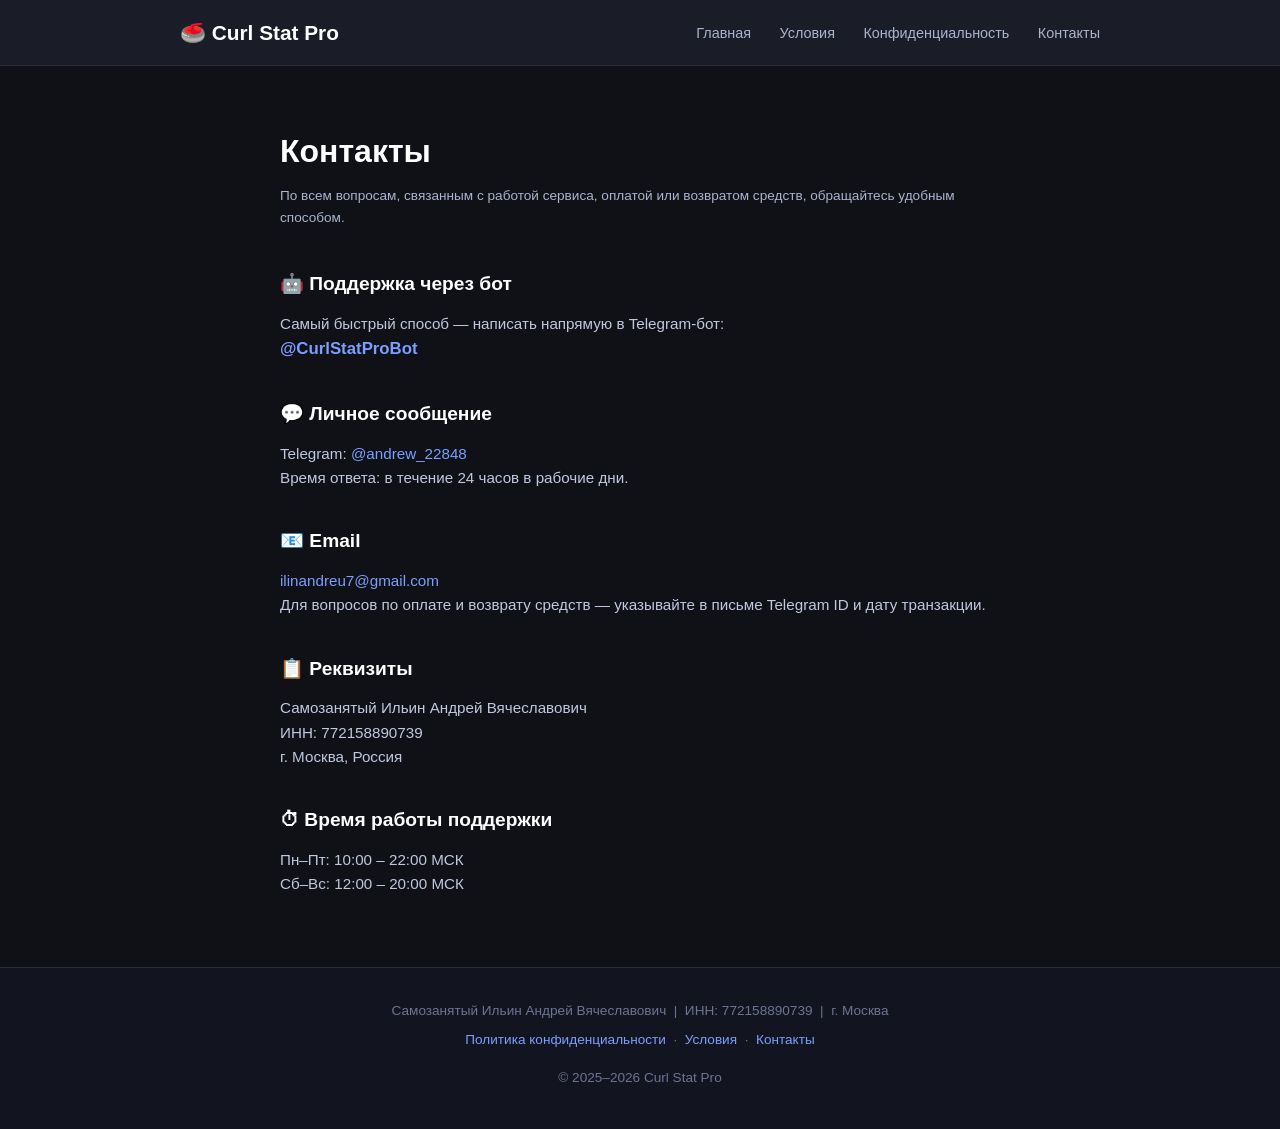
==== contacts.html @ fdbb995f "Initial landing: index, privacy, terms, contacts" ====
<!DOCTYPE html>
<html lang="ru">
<head>
  <meta charset="UTF-8">
  <meta name="viewport" content="width=device-width, initial-scale=1.0">
  <title>Контакты — Curl Stat Pro</title>
  <link rel="stylesheet" href="style.css">
</head>
<body>
  <header>
    <div class="container">
      <div class="logo"><a href="index.html" style="color:#fff;text-decoration:none">🥌 Curl Stat Pro</a></div>
      <nav>
        <a href="index.html">Главная</a>
        <a href="terms.html">Условия</a>
        <a href="privacy.html">Конфиденциальность</a>
        <a href="contacts.html">Контакты</a>
      </nav>
    </div>
  </header>

  <div class="page-content">
    <h1>Контакты</h1>
    <p class="updated">По всем вопросам, связанным с работой сервиса, оплатой или возвратом средств, обращайтесь удобным способом.</p>

    <h2>🤖 Поддержка через бот</h2>
    <p>Самый быстрый способ — написать напрямую в Telegram-бот:<br>
    <a href="https://t.me/CurlStatProBot" target="_blank" style="font-size:1.05rem;font-weight:600">@CurlStatProBot</a></p>

    <h2>💬 Личное сообщение</h2>
    <p>Telegram: <a href="https://t.me/andrew_22848" target="_blank">@andrew_22848</a><br>
    Время ответа: в течение 24 часов в рабочие дни.</p>

    <h2>📧 Email</h2>
    <p><a href="mailto:ilinandreu7@gmail.com">ilinandreu7@gmail.com</a><br>
    Для вопросов по оплате и возврату средств — указывайте в письме Telegram ID и дату транзакции.</p>

    <h2>📋 Реквизиты</h2>
    <p>
      Самозанятый Ильин Андрей Вячеславович<br>
      ИНН: 772158890739<br>
      г. Москва, Россия
    </p>

    <h2>⏱ Время работы поддержки</h2>
    <p>Пн–Пт: 10:00 – 22:00 МСК<br>
    Сб–Вс: 12:00 – 20:00 МСК</p>
  </div>

  <footer>
    <div class="container">
      <p>Самозанятый Ильин Андрей Вячеславович &nbsp;|&nbsp; ИНН: 772158890739 &nbsp;|&nbsp; г. Москва</p>
      <p><a href="privacy.html">Политика конфиденциальности</a> &nbsp;·&nbsp; <a href="terms.html">Условия</a> &nbsp;·&nbsp; <a href="contacts.html">Контакты</a></p>
      <p class="copy">&copy; 2025–2026 Curl Stat Pro</p>
    </div>
  </footer>
</body>
</html>
---- style.css ----
* { margin: 0; padding: 0; box-sizing: border-box; }
body { font-family: -apple-system, BlinkMacSystemFont, 'Segoe UI', sans-serif; background: #0f1117; color: #e8eaf6; line-height: 1.6; }
a { color: #7c9eff; text-decoration: none; }
a:hover { text-decoration: underline; }

.container { max-width: 960px; margin: 0 auto; padding: 0 20px; }

header { background: #1a1d27; border-bottom: 1px solid #2a2d3a; padding: 16px 0; position: sticky; top: 0; z-index: 100; }
header .container { display: flex; align-items: center; justify-content: space-between; }
.logo { font-size: 1.3rem; font-weight: 700; color: #fff; }
nav a { margin-left: 24px; color: #aab4d0; font-size: .9rem; }
nav a:hover { color: #fff; text-decoration: none; }

.hero { background: linear-gradient(135deg, #1a1d27 0%, #12151f 100%); padding: 80px 0 60px; text-align: center; }
.hero h1 { font-size: 2.8rem; font-weight: 800; color: #fff; margin-bottom: 16px; }
.subtitle { font-size: 1.15rem; color: #aab4d0; max-width: 560px; margin: 0 auto 36px; }

.btn-primary { background: #4a6fff; color: #fff; padding: 14px 32px; border-radius: 10px; font-weight: 600; font-size: 1rem; display: inline-block; transition: background .2s; }
.btn-primary:hover { background: #3a5fee; text-decoration: none; }
.btn-secondary { background: transparent; color: #7c9eff; border: 2px solid #4a6fff; padding: 12px 30px; border-radius: 10px; font-weight: 600; font-size: 1rem; display: inline-block; transition: all .2s; }
.btn-secondary:hover { background: #4a6fff22; text-decoration: none; }

section { padding: 64px 0; }
section h2 { font-size: 1.8rem; font-weight: 700; color: #fff; text-align: center; margin-bottom: 40px; }

.grid { display: grid; grid-template-columns: repeat(auto-fit, minmax(260px, 1fr)); gap: 20px; }
.card { background: #1a1d27; border: 1px solid #2a2d3a; border-radius: 14px; padding: 28px; }
.card .icon { font-size: 2rem; margin-bottom: 12px; }
.card h3 { font-size: 1.05rem; color: #fff; margin-bottom: 8px; }
.card p { color: #aab4d0; font-size: .9rem; }

.pricing { background: #12151f; }
.plans { display: grid; grid-template-columns: repeat(auto-fit, minmax(260px, 1fr)); gap: 24px; }
.plan { background: #1a1d27; border: 1px solid #2a2d3a; border-radius: 16px; padding: 32px 28px; position: relative; text-align: center; }
.plan.featured { border-color: #4a6fff; box-shadow: 0 0 0 1px #4a6fff44; }
.plan h3 { font-size: 1.1rem; color: #fff; margin-bottom: 12px; }
.price { font-size: 2.2rem; font-weight: 800; color: #fff; margin-bottom: 4px; }
.price span { font-size: 1rem; font-weight: 400; color: #aab4d0; }
.per-month { color: #7c9eff; font-size: .9rem; margin-bottom: 20px; }
.plan ul { list-style: none; text-align: left; margin: 20px 0 28px; }
.plan ul li { color: #aab4d0; font-size: .9rem; padding: 5px 0; }
.badge { position: absolute; top: -13px; left: 50%; transform: translateX(-50%); background: #4a6fff; color: #fff; font-size: .75rem; font-weight: 700; padding: 4px 16px; border-radius: 20px; white-space: nowrap; }
.badge.save { background: #2ecc71; }

.steps { display: grid; grid-template-columns: repeat(auto-fit, minmax(200px, 1fr)); gap: 24px; }
.step { text-align: center; padding: 24px; }
.num { display: inline-flex; align-items: center; justify-content: center; width: 48px; height: 48px; background: #4a6fff22; color: #7c9eff; border-radius: 50%; font-size: 1.4rem; font-weight: 700; margin-bottom: 12px; }
.step p { color: #aab4d0; font-size: .95rem; }

.page-content { max-width: 760px; margin: 0 auto; padding: 60px 20px; }
.page-content h1 { font-size: 2rem; color: #fff; margin-bottom: 8px; }
.page-content .updated { color: #aab4d0; font-size: .85rem; margin-bottom: 40px; }
.page-content h2 { font-size: 1.2rem; color: #fff; margin: 36px 0 12px; }
.page-content p, .page-content li { color: #c0c8e0; font-size: .95rem; margin-bottom: 10px; }
.page-content ul { padding-left: 20px; }
.page-content a { color: #7c9eff; }

footer { background: #12151f; border-top: 1px solid #2a2d3a; padding: 32px 0; text-align: center; }
footer p { color: #6b7494; font-size: .85rem; margin-bottom: 8px; }
footer a { color: #7c9eff; }
.copy { margin-top: 16px !important; }

@media (max-width: 600px) {
  .hero h1 { font-size: 2rem; }
  nav { display: none; }
}
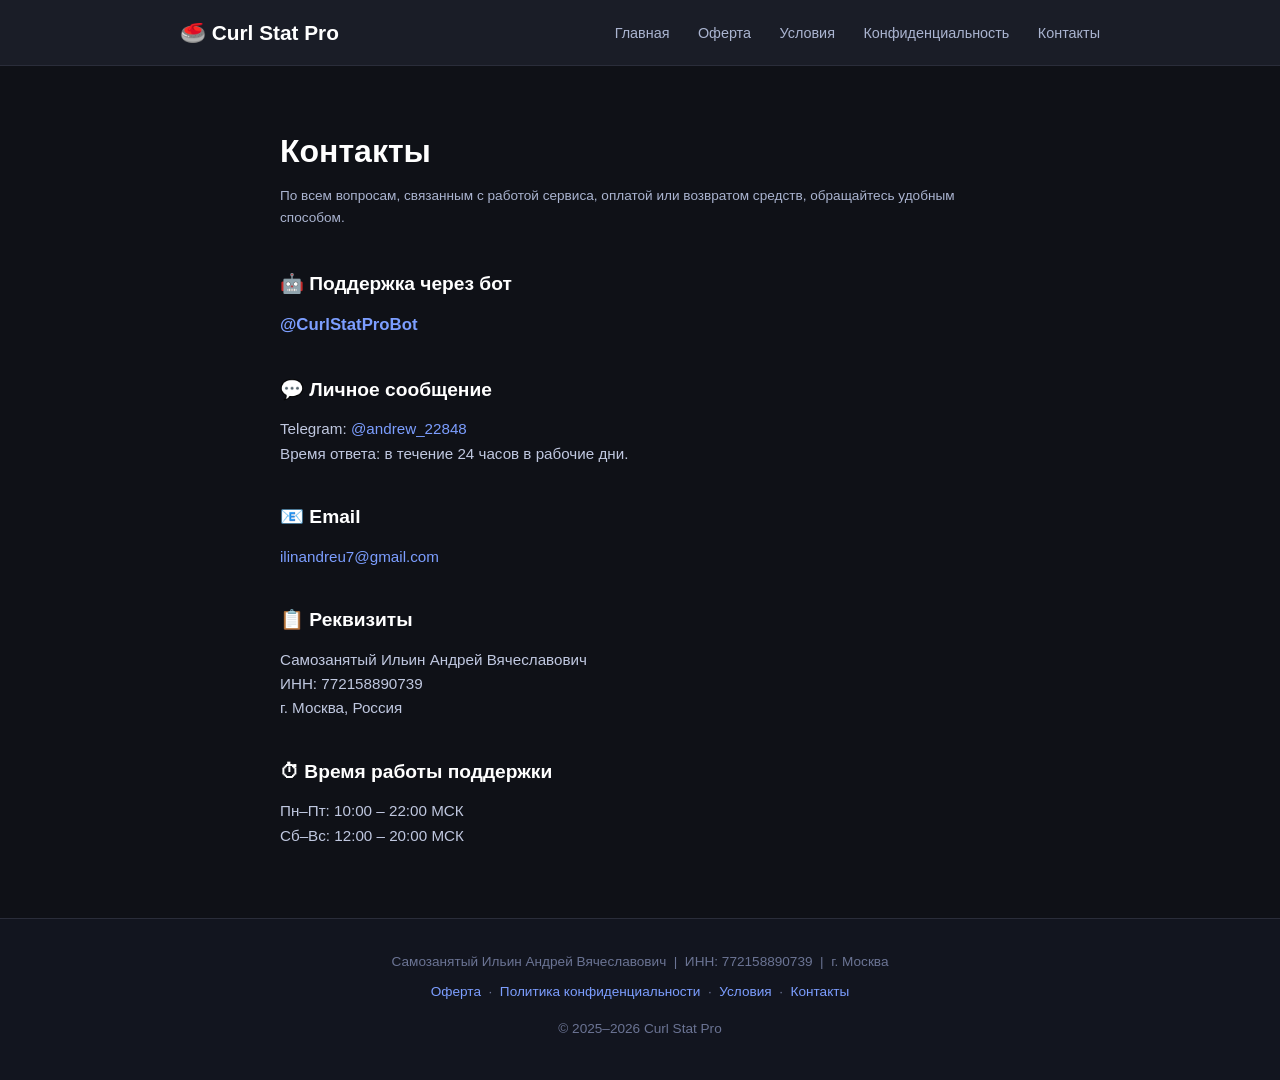
==== commit 3a08c365: "Fix nav: add Offer link to all pages" ====
--- a/contacts.html
+++ b/contacts.html
@@ -12,6 +12,7 @@
       <div class="logo"><a href="index.html" style="color:#fff;text-decoration:none">🥌 Curl Stat Pro</a></div>
       <nav>
         <a href="index.html">Главная</a>
+        <a href="offer.html">Оферта</a>
         <a href="terms.html">Условия</a>
         <a href="privacy.html">Конфиденциальность</a>
         <a href="contacts.html">Контакты</a>
@@ -22,35 +23,28 @@
   <div class="page-content">
     <h1>Контакты</h1>
     <p class="updated">По всем вопросам, связанным с работой сервиса, оплатой или возвратом средств, обращайтесь удобным способом.</p>
-
     <h2>🤖 Поддержка через бот</h2>
-    <p>Самый быстрый способ — написать напрямую в Telegram-бот:<br>
-    <a href="https://t.me/CurlStatProBot" target="_blank" style="font-size:1.05rem;font-weight:600">@CurlStatProBot</a></p>
-
+    <p><a href="https://t.me/CurlStatProBot" target="_blank" style="font-size:1.05rem;font-weight:600">@CurlStatProBot</a></p>
     <h2>💬 Личное сообщение</h2>
     <p>Telegram: <a href="https://t.me/andrew_22848" target="_blank">@andrew_22848</a><br>
     Время ответа: в течение 24 часов в рабочие дни.</p>
-
     <h2>📧 Email</h2>
-    <p><a href="mailto:ilinandreu7@gmail.com">ilinandreu7@gmail.com</a><br>
-    Для вопросов по оплате и возврату средств — указывайте в письме Telegram ID и дату транзакции.</p>
-
+    <p><a href="mailto:ilinandreu7@gmail.com">ilinandreu7@gmail.com</a></p>
     <h2>📋 Реквизиты</h2>
-    <p>
-      Самозанятый Ильин Андрей Вячеславович<br>
-      ИНН: 772158890739<br>
-      г. Москва, Россия
-    </p>
-
+    <p>Самозанятый Ильин Андрей Вячеславович<br>ИНН: 772158890739<br>г. Москва, Россия</p>
     <h2>⏱ Время работы поддержки</h2>
-    <p>Пн–Пт: 10:00 – 22:00 МСК<br>
-    Сб–Вс: 12:00 – 20:00 МСК</p>
+    <p>Пн–Пт: 10:00 – 22:00 МСК<br>Сб–Вс: 12:00 – 20:00 МСК</p>
   </div>
 
   <footer>
     <div class="container">
       <p>Самозанятый Ильин Андрей Вячеславович &nbsp;|&nbsp; ИНН: 772158890739 &nbsp;|&nbsp; г. Москва</p>
-      <p><a href="privacy.html">Политика конфиденциальности</a> &nbsp;·&nbsp; <a href="terms.html">Условия</a> &nbsp;·&nbsp; <a href="contacts.html">Контакты</a></p>
+      <p>
+        <a href="offer.html">Оферта</a> &nbsp;·&nbsp;
+        <a href="privacy.html">Политика конфиденциальности</a> &nbsp;·&nbsp;
+        <a href="terms.html">Условия</a> &nbsp;·&nbsp;
+        <a href="contacts.html">Контакты</a>
+      </p>
       <p class="copy">&copy; 2025–2026 Curl Stat Pro</p>
     </div>
   </footer>
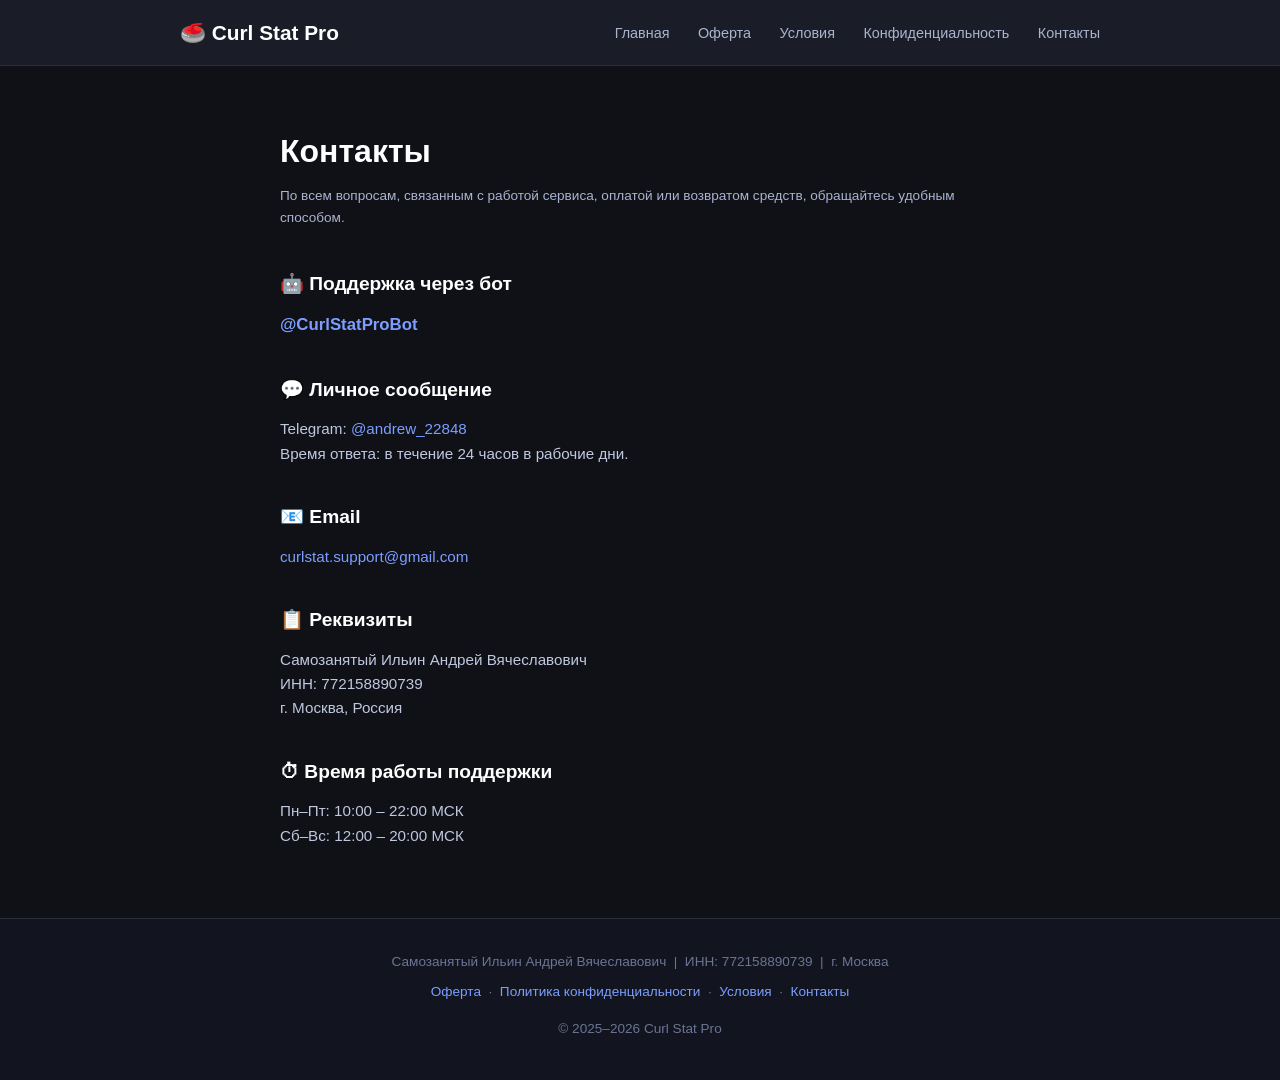
==== commit 949a8983: "gmail" ====
--- a/contacts.html
+++ b/contacts.html
@@ -3,6 +3,7 @@
 <head>
   <meta charset="UTF-8">
   <meta name="viewport" content="width=device-width, initial-scale=1.0">
+  <link rel="icon" href="favicon.svg" type="image/svg+xml">
   <title>Контакты — Curl Stat Pro</title>
   <link rel="stylesheet" href="style.css">
 </head>
@@ -29,7 +30,7 @@
     <p>Telegram: <a href="https://t.me/andrew_22848" target="_blank">@andrew_22848</a><br>
     Время ответа: в течение 24 часов в рабочие дни.</p>
     <h2>📧 Email</h2>
-    <p><a href="mailto:ilinandreu7@gmail.com">ilinandreu7@gmail.com</a></p>
+    <p><a href="mailto:curlstat.support@gmail.com">curlstat.support@gmail.com</a></p>
     <h2>📋 Реквизиты</h2>
     <p>Самозанятый Ильин Андрей Вячеславович<br>ИНН: 772158890739<br>г. Москва, Россия</p>
     <h2>⏱ Время работы поддержки</h2>
@@ -49,4 +50,4 @@
     </div>
   </footer>
 </body>
-</html>+</html>
